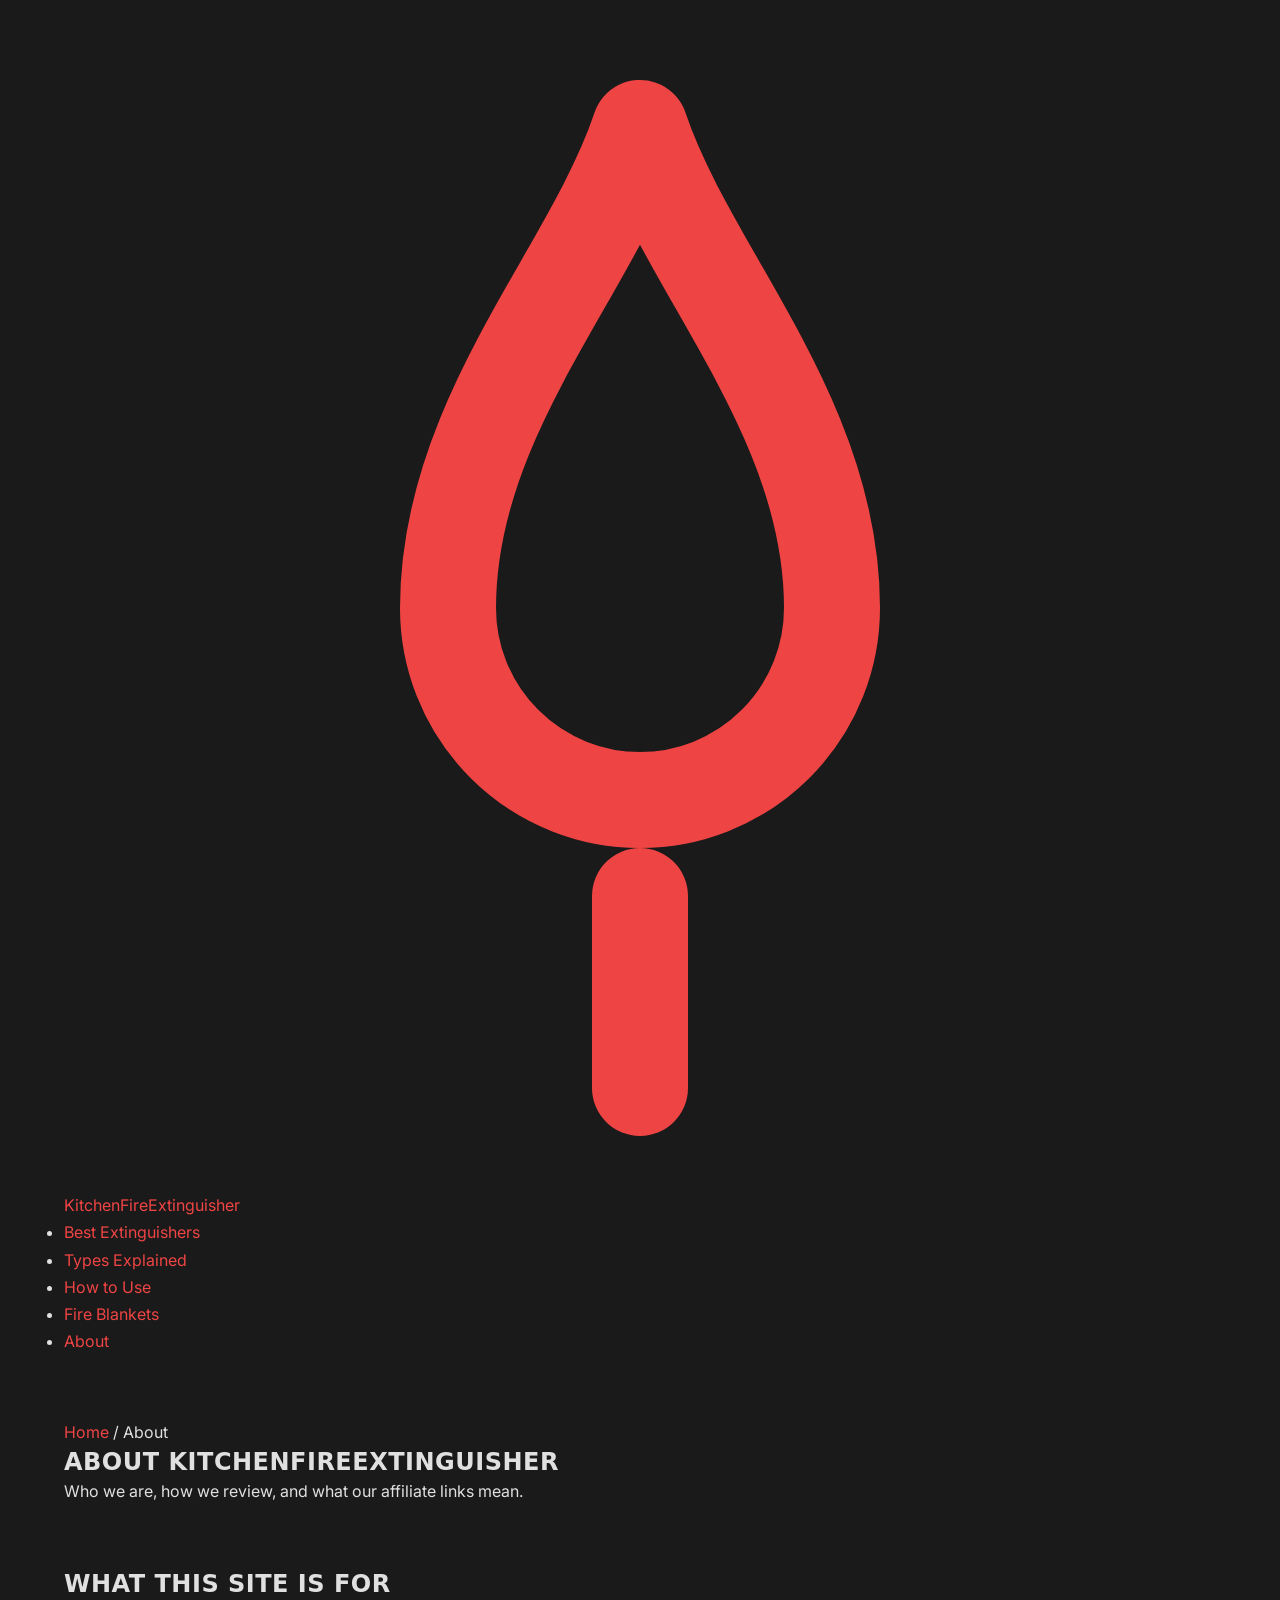
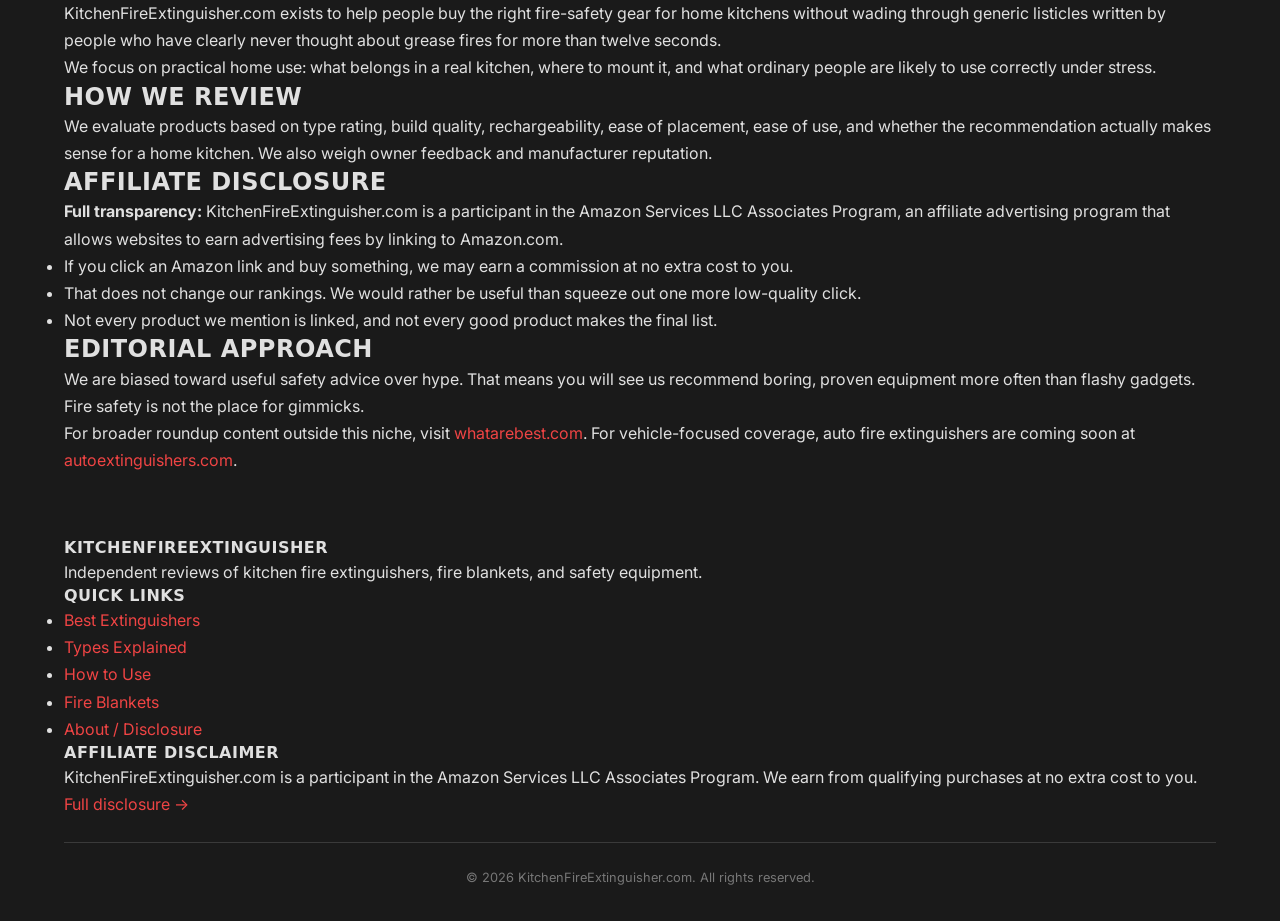
==== about.html @ 475eac33 "Initial site build" ====
<!DOCTYPE html>
<html lang="en">
<head>
  <meta charset="UTF-8">
  <meta name="viewport" content="width=device-width, initial-scale=1.0">
  <title>About KitchenFireExtinguisher</title>
  <meta name="description" content="About KitchenFireExtinguisher.com, how we review products, and our Amazon affiliate disclosure.">
  <meta name="robots" content="index, follow">
  <link rel="canonical" href="https://kitchenfireextinguisher.com/about.html">
  <meta property="og:title" content="About KitchenFireExtinguisher">
  <meta property="og:description" content="About KitchenFireExtinguisher.com, how we review products, and our Amazon affiliate disclosure.">
  <meta property="og:type" content="website">
  <meta property="og:url" content="https://kitchenfireextinguisher.com/about.html">
  <link rel="preconnect" href="https://fonts.googleapis.com">
  <link rel="preconnect" href="https://fonts.gstatic.com" crossorigin>
  <link href="https://fonts.googleapis.com/css2?family=DM+Sans:wght@500;700;800&family=Inter:wght@400;500;600;700&display=swap" rel="stylesheet">
  <link rel="stylesheet" href="css/style.css">
</head>
<body>
  <nav class="navbar" role="navigation" aria-label="Main navigation"><div class="container"><a href="/" class="navbar-brand"><svg xmlns="http://www.w3.org/2000/svg" viewBox="0 0 24 24" fill="none" stroke="currentColor" stroke-width="2" stroke-linecap="round" stroke-linejoin="round"><path d="M12 2c1 3 4 6 4 10a4 4 0 0 1-8 0c0-4 3-7 4-10z"/><path d="M12 22v-4"/></svg>KitchenFireExtinguisher</a><button class="nav-toggle" aria-label="Toggle navigation" aria-expanded="false"><svg xmlns="http://www.w3.org/2000/svg" fill="none" viewBox="0 0 24 24" stroke="currentColor" stroke-width="2"><path stroke-linecap="round" stroke-linejoin="round" d="M4 6h16M4 12h16M4 18h16"/></svg></button><ul class="nav-links"><li><a href="best-kitchen-fire-extinguishers.html">Best Extinguishers</a></li><li><a href="fire-extinguisher-types.html">Types Explained</a></li><li><a href="how-to-use-fire-extinguisher.html">How to Use</a></li><li><a href="best-fire-blankets.html">Fire Blankets</a></li><li><a href="about.html">About</a></li></ul></div></nav>
  <section class="page-hero"><div class="container"><div class="breadcrumb"><a href="/">Home</a> / About</div><h1>About KitchenFireExtinguisher</h1><p>Who we are, how we review, and what our affiliate links mean.</p></div></section>
  <section class="section"><div class="container"><div class="about-content"><h2>What this site is for</h2><p>KitchenFireExtinguisher.com exists to help people buy the right fire-safety gear for home kitchens without wading through generic listicles written by people who have clearly never thought about grease fires for more than twelve seconds.</p><p>We focus on practical home use: what belongs in a real kitchen, where to mount it, and what ordinary people are likely to use correctly under stress.</p><h2>How we review</h2><p>We evaluate products based on type rating, build quality, rechargeability, ease of placement, ease of use, and whether the recommendation actually makes sense for a home kitchen. We also weigh owner feedback and manufacturer reputation.</p><h2>Affiliate disclosure</h2><div class="disclosure-box"><strong>Full transparency:</strong> KitchenFireExtinguisher.com is a participant in the Amazon Services LLC Associates Program, an affiliate advertising program that allows websites to earn advertising fees by linking to Amazon.com.</div><ul><li>If you click an Amazon link and buy something, we may earn a commission at no extra cost to you.</li><li>That does not change our rankings. We would rather be useful than squeeze out one more low-quality click.</li><li>Not every product we mention is linked, and not every good product makes the final list.</li></ul><h2>Editorial approach</h2><p>We are biased toward useful safety advice over hype. That means you will see us recommend boring, proven equipment more often than flashy gadgets. Fire safety is not the place for gimmicks.</p><p>For broader roundup content outside this niche, visit <a href="https://whatarebest.com" target="_blank" rel="noopener">whatarebest.com</a>. For vehicle-focused coverage, auto fire extinguishers are coming soon at <a href="https://autoextinguishers.com" target="_blank" rel="noopener">autoextinguishers.com</a>.</p></div></div></section>
  <footer class="footer"><div class="container"><div class="footer-grid"><div><h4>KitchenFireExtinguisher</h4><p>Independent reviews of kitchen fire extinguishers, fire blankets, and safety equipment.</p></div><div><h4>Quick Links</h4><ul><li><a href="best-kitchen-fire-extinguishers.html">Best Extinguishers</a></li><li><a href="fire-extinguisher-types.html">Types Explained</a></li><li><a href="how-to-use-fire-extinguisher.html">How to Use</a></li><li><a href="best-fire-blankets.html">Fire Blankets</a></li><li><a href="about.html">About / Disclosure</a></li></ul></div><div><h4>Affiliate Disclaimer</h4><p>KitchenFireExtinguisher.com is a participant in the Amazon Services LLC Associates Program. We earn from qualifying purchases at no extra cost to you. <a href="about.html">Full disclosure →</a></p></div></div><div class="footer-bottom"><p>&copy; 2026 KitchenFireExtinguisher.com. All rights reserved.</p></div></div></footer>
  <script src="js/main.js"></script>
</body>
</html>
---- css/style.css ----
/* ===== RESET & BASE ===== */
*,*::before,*::after{box-sizing:border-box;margin:0;padding:0}
:root{--charcoal:#1a1a1a;--charcoal-light:#252525;--charcoal-mid:#333;--accent:#dc2626;--accent-dark:#b91c1c;--accent-light:#ef4444;--accent-yellow:#f59e0b;--text-primary:#e0e0e0;--text-secondary:#aaa;--text-muted:#777;--white:#fff;--border-color:#3a3a3a;--card-bg:#222;--font-main:'Inter',system-ui,-apple-system,sans-serif;--font-heading:'Oswald',system-ui,sans-serif;--max-width:1200px;--radius:6px}
html{scroll-behavior:smooth;font-size:16px}body{font-family:var(--font-main);background:var(--charcoal);color:var(--text-primary);line-height:1.7;-webkit-font-smoothing:antialiased}a{color:var(--accent-light);text-decoration:none;transition:color .2s}a:hover{color:var(--accent-yellow)}img{max-width:100%;height:auto;display:block}h1,h2,h3,h4,h5{font-family:var(--font-heading);text-transform:uppercase;letter-spacing:.5px;line-height:1.3}
.site-header{background:var(--charcoal-light);border-bottom:3px solid var(--accent);position:sticky;top:0;z-index:1000;backdrop-filter:blur(10px)}.header-inner{max-width:var(--max-width);margin:0 auto;padding:.8rem 1.5rem;display:flex;align-items:center;justify-content:space-between}.logo{font-family:var(--font-heading);font-size:1.5rem;color:var(--white);font-weight:700;letter-spacing:1px}.logo span{color:var(--accent)}.nav-toggle{display:none;background:none;border:none;color:var(--white);font-size:1.5rem;cursor:pointer}.main-nav ul{list-style:none;display:flex;gap:.3rem;flex-wrap:wrap}.main-nav a{display:block;padding:.4rem .7rem;color:var(--text-secondary);font-size:.85rem;font-weight:500;border-radius:var(--radius);transition:all .2s}.main-nav a:hover,.main-nav a.active{color:var(--white);background:var(--charcoal-mid)}
.hero{background:linear-gradient(135deg,var(--charcoal) 0%,#2a1010 50%,var(--charcoal-light) 100%);padding:4rem 1.5rem;text-align:center;border-bottom:3px solid var(--accent)}.hero h1{font-size:2.8rem;color:var(--white);margin-bottom:1rem}.hero h1 span{color:var(--accent)}.hero p{font-size:1.15rem;color:var(--text-secondary);max-width:760px;margin:0 auto 2rem}.hero-cta{display:inline-block;background:var(--accent);color:var(--white);padding:.8rem 2rem;border-radius:var(--radius);font-weight:600;font-size:1rem;transition:all .2s;text-transform:uppercase;letter-spacing:1px}.hero-cta:hover{background:var(--accent-dark);color:var(--white);transform:translateY(-2px);box-shadow:0 4px 15px rgba(220,38,38,.4)}
.container{max-width:var(--max-width);margin:0 auto;padding:2rem 1.5rem}.category-grid{display:grid;grid-template-columns:repeat(auto-fill,minmax(280px,1fr));gap:1.5rem;margin:2rem 0}.cat-card,.brand-section{background:var(--card-bg);border:1px solid var(--border-color);border-radius:var(--radius)}.cat-card{padding:1.8rem;text-align:center;transition:all .2s}.cat-card:hover{border-color:var(--accent);transform:translateY(-3px);box-shadow:0 8px 25px rgba(0,0,0,.3)}.cat-card .icon{font-size:2.5rem;margin-bottom:.8rem}.cat-card h3{font-size:1.1rem;color:var(--white);margin-bottom:.5rem}.cat-card p{font-size:.9rem;color:var(--text-secondary);margin-bottom:1rem}.cat-card a{color:var(--accent-light);font-weight:600;font-size:.9rem}.brand-section{padding:2rem;margin:2rem 0}
/* Article layout */
.content-grid{display:grid;grid-template-columns:1fr 300px;gap:2rem}.article-content{min-width:0}.sidebar{position:sticky;top:80px;align-self:start}.widget{background:var(--card-bg);border:1px solid var(--border-color);border-radius:var(--radius);padding:1.2rem;margin-bottom:1rem}.widget h4{font-family:var(--font-heading);color:var(--white);margin-bottom:.6rem;font-size:.95rem}.widget ul{list-style:none}.widget li{margin-bottom:.4rem}.widget a{font-size:.88rem}
.article-content h1{font-size:2rem;color:var(--white);margin-bottom:.5rem}.article-content .meta{font-size:.85rem;color:var(--text-muted);margin-bottom:2rem}.article-content h2{font-size:1.4rem;margin:2rem 0 .8rem;color:var(--white);border-bottom:1px solid var(--border-color);padding-bottom:.4rem}.article-content h3{font-size:1.15rem;margin:1.5rem 0 .5rem;color:var(--white)}.article-content p{margin-bottom:1rem;color:var(--text-secondary)}.article-content ul,.article-content ol{margin:0 0 1rem 1.5rem;color:var(--text-secondary)}.article-content li{margin-bottom:.4rem}
/* Product cards */
.product-card{background:var(--card-bg);border:1px solid var(--border-color);border-radius:var(--radius);padding:1.5rem;margin-bottom:1.5rem;transition:border-color .2s}.product-card:hover{border-color:var(--accent)}.product-card h3{font-size:1.2rem;color:var(--white);margin-bottom:.4rem}.rating{color:var(--accent-yellow);font-size:.9rem;margin-bottom:.5rem}.specs{font-size:.88rem;color:var(--text-muted);margin-bottom:.8rem;padding:.5rem;background:var(--charcoal);border-radius:var(--radius)}.pros-cons{display:grid;grid-template-columns:1fr 1fr;gap:1rem;margin:1rem 0}.pros h4{color:#22c55e;font-size:.9rem;margin-bottom:.4rem}.cons h4{color:var(--accent-light);font-size:.9rem;margin-bottom:.4rem}.pros ul,.cons ul{list-style:none;font-size:.85rem}.pros li::before{content:'✓ ';color:#22c55e}.cons li::before{content:'✗ ';color:var(--accent-light)}
.btn{display:inline-block;background:var(--accent);color:var(--white);padding:.6rem 1.5rem;border-radius:var(--radius);font-weight:600;font-size:.9rem;transition:all .2s;text-transform:uppercase;letter-spacing:.5px}.btn:hover{background:var(--accent-dark);color:var(--white);transform:translateY(-1px)}
.badge{display:inline-block;font-size:.7rem;font-weight:700;text-transform:uppercase;padding:.2rem .6rem;border-radius:4px;margin-bottom:.5rem}.badge-top{background:#22c55e;color:#fff}.badge-value{background:#3b82f6;color:#fff}.badge-popular{background:#f97316;color:#fff}
/* FAQ */
.faq{margin:2rem 0}.faq-item{background:var(--card-bg);border:1px solid var(--border-color);border-radius:var(--radius);margin-bottom:.8rem;padding:1.2rem}.faq-item h3{font-size:1rem;color:var(--white);margin-bottom:.5rem;text-transform:none;letter-spacing:0;font-family:var(--font-main)}.faq-item p{font-size:.9rem;color:var(--text-secondary);margin:0}
/* Footer */
.site-footer{background:var(--charcoal-light);border-top:3px solid var(--accent);padding:2rem 1.5rem;margin-top:3rem}.footer-inner{max-width:var(--max-width);margin:0 auto;display:grid;grid-template-columns:repeat(auto-fit,minmax(250px,1fr));gap:2rem}.footer-col h4{font-family:var(--font-heading);color:var(--white);margin-bottom:.8rem;font-size:.95rem}.footer-col p,.footer-col a{font-size:.85rem;color:var(--text-muted)}.footer-col ul{list-style:none}.footer-col li{margin-bottom:.4rem}.affiliate-disclosure{background:var(--charcoal);border:1px solid var(--border-color);border-radius:var(--radius);padding:1rem;margin-top:1.5rem;max-width:var(--max-width);margin-left:auto;margin-right:auto}.affiliate-disclosure p{font-size:.8rem;color:var(--text-muted);text-align:center}.footer-bottom{text-align:center;padding-top:1.5rem;margin-top:1.5rem;border-top:1px solid var(--border-color);max-width:var(--max-width);margin-left:auto;margin-right:auto}.footer-bottom p{font-size:.8rem;color:var(--text-muted)}.network-links{background:#1f0f0f;padding:1.2rem;text-align:center;font-size:.82rem;color:#888;border-top:1px solid #333}.network-links strong{color:#ccc}.network-links a{color:#aaa;margin:0 .5rem}
@media(max-width:768px){.nav-toggle{display:block}.main-nav{display:none;position:absolute;top:100%;left:0;right:0;background:var(--charcoal-light);border-bottom:3px solid var(--accent);padding:1rem}.main-nav.open{display:block}.main-nav ul{flex-direction:column;gap:0}.main-nav a{padding:.7rem 1rem;border-radius:0;border-bottom:1px solid var(--border-color)}.hero h1{font-size:1.8rem}.header-inner{position:relative}.category-grid{grid-template-columns:1fr}.content-grid{grid-template-columns:1fr}.sidebar{position:static}.pros-cons{grid-template-columns:1fr}}
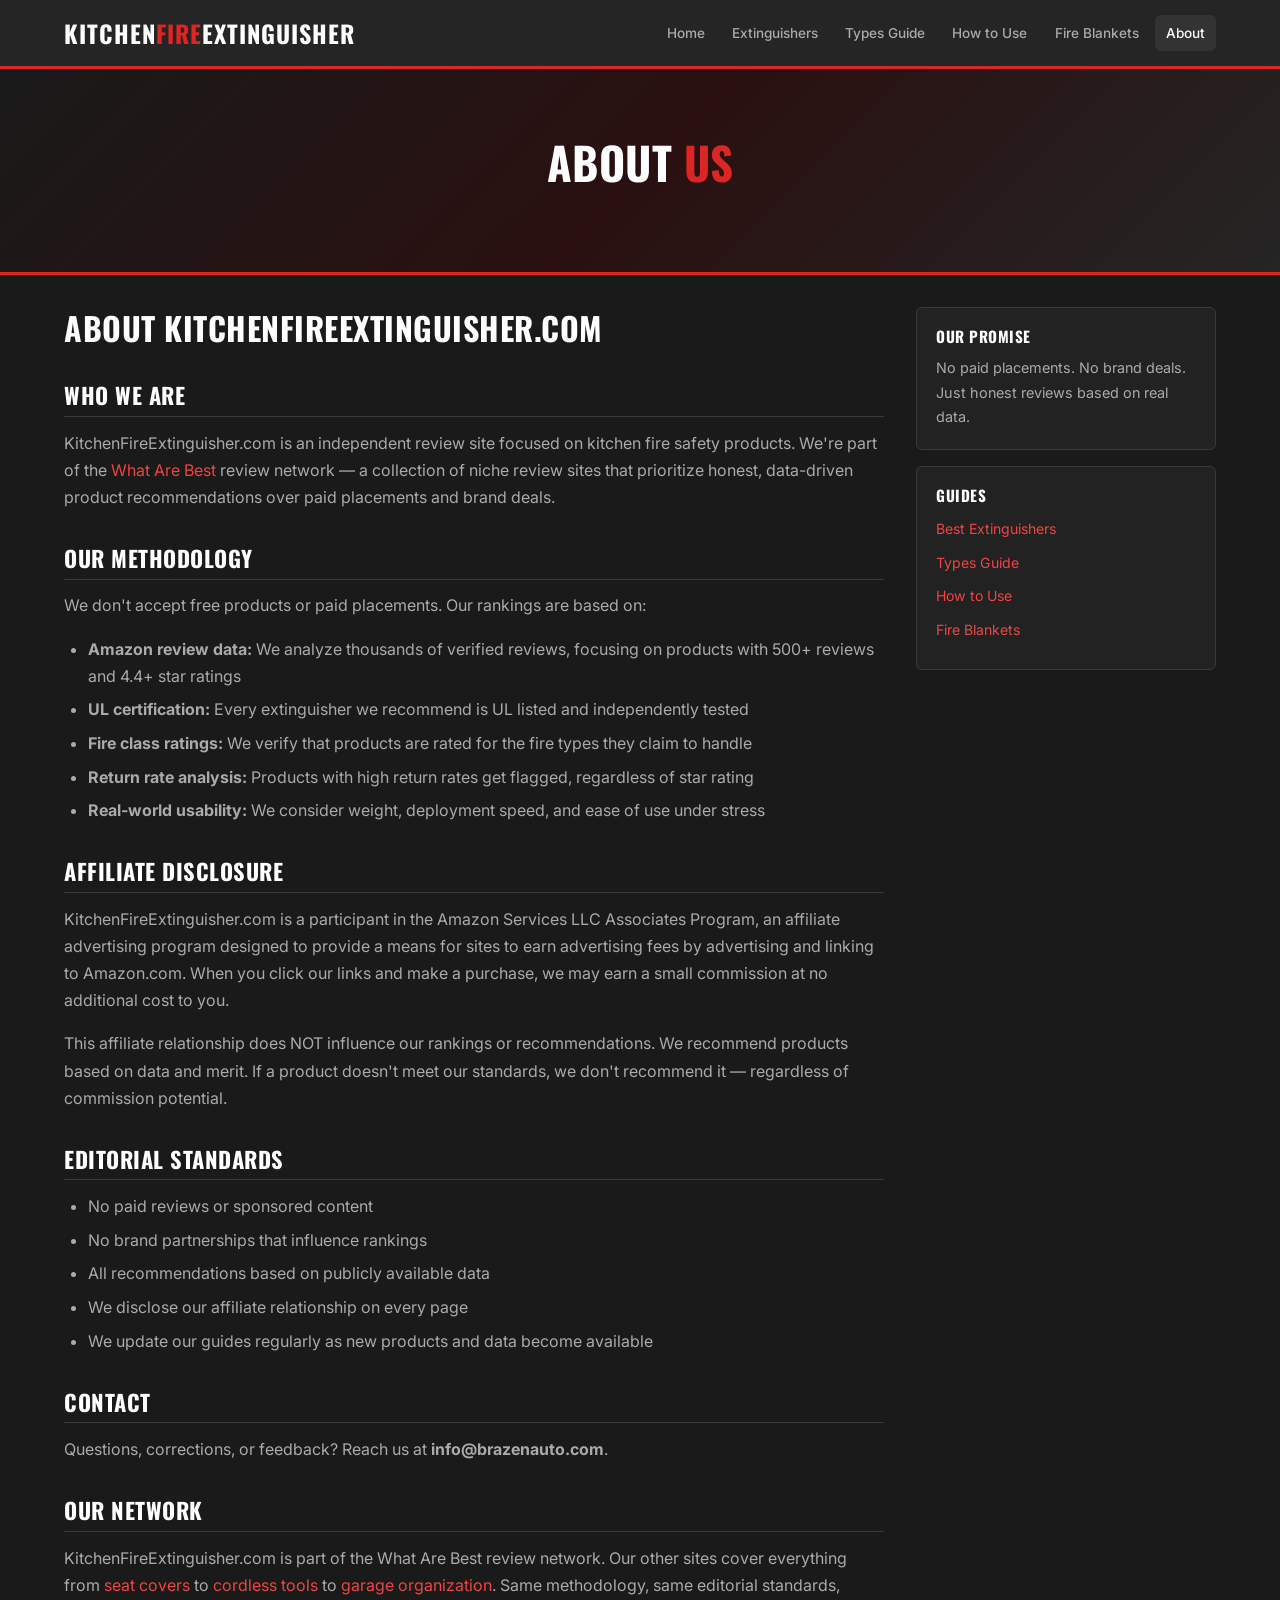
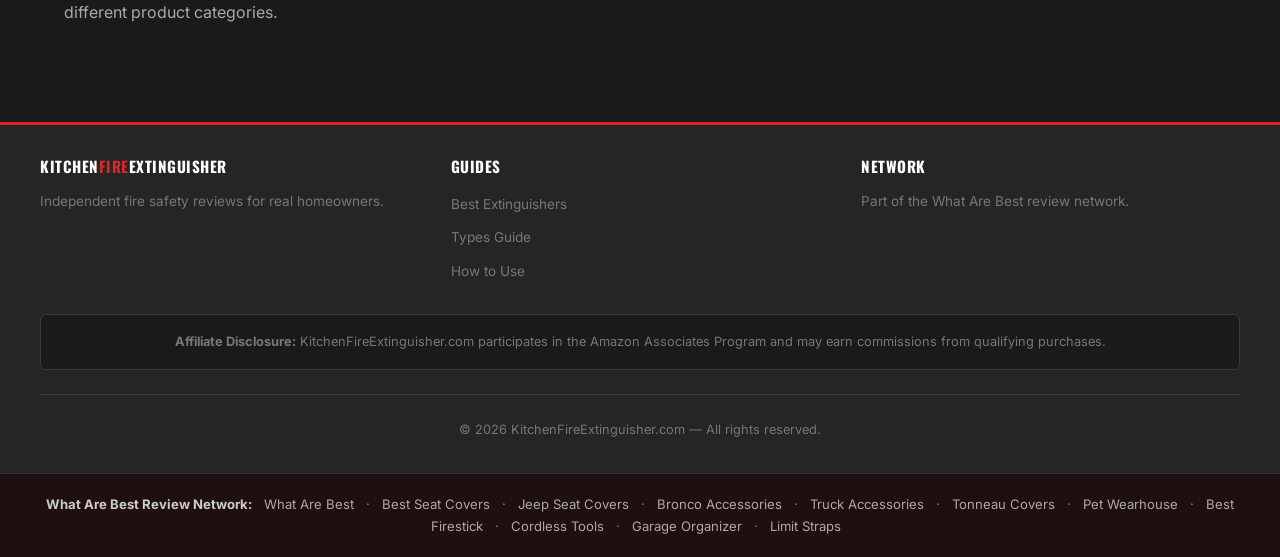
==== commit 5590dc46: "Refine content and SEO" ====
--- a/about.html
+++ b/about.html
@@ -1,26 +1,88 @@
 <!DOCTYPE html>
 <html lang="en">
 <head>
-  <meta charset="UTF-8">
-  <meta name="viewport" content="width=device-width, initial-scale=1.0">
-  <title>About KitchenFireExtinguisher</title>
-  <meta name="description" content="About KitchenFireExtinguisher.com, how we review products, and our Amazon affiliate disclosure.">
-  <meta name="robots" content="index, follow">
-  <link rel="canonical" href="https://kitchenfireextinguisher.com/about.html">
-  <meta property="og:title" content="About KitchenFireExtinguisher">
-  <meta property="og:description" content="About KitchenFireExtinguisher.com, how we review products, and our Amazon affiliate disclosure.">
-  <meta property="og:type" content="website">
-  <meta property="og:url" content="https://kitchenfireextinguisher.com/about.html">
-  <link rel="preconnect" href="https://fonts.googleapis.com">
-  <link rel="preconnect" href="https://fonts.gstatic.com" crossorigin>
-  <link href="https://fonts.googleapis.com/css2?family=DM+Sans:wght@500;700;800&family=Inter:wght@400;500;600;700&display=swap" rel="stylesheet">
-  <link rel="stylesheet" href="css/style.css">
+<meta charset="UTF-8">
+<meta name="viewport" content="width=device-width,initial-scale=1.0">
+<title>About — KitchenFireExtinguisher.com</title>
+<meta name="description" content="About KitchenFireExtinguisher.com — independent kitchen fire safety reviews. Learn about our review methodology, affiliate disclosure, and editorial standards.">
+<link rel="canonical" href="https://kitchenfireextinguisher.com/about.html">
+<link rel="preconnect" href="https://fonts.googleapis.com">
+<link href="https://fonts.googleapis.com/css2?family=Inter:wght@400;500;600;700&family=Oswald:wght@400;500;600;700&display=swap" rel="stylesheet">
+<link rel="stylesheet" href="css/style.css">
+<meta property="og:type" content="website">
+<meta property="og:title" content="About — KitchenFireExtinguisher.com">
+<meta property="og:url" content="https://kitchenfireextinguisher.com/about.html">
+<meta property="og:description" content="About KitchenFireExtinguisher.com — independent kitchen fire safety reviews.">
+<meta property="og:site_name" content="KitchenFireExtinguisher.com">
+<meta name="twitter:card" content="summary">
+<script type="application/ld+json">{"@context":"https://schema.org","@type":"AboutPage","name":"About KitchenFireExtinguisher.com","url":"https://kitchenfireextinguisher.com/about.html","publisher":{"@type":"Organization","name":"What Are Best"}}</script>
 </head>
 <body>
-  <nav class="navbar" role="navigation" aria-label="Main navigation"><div class="container"><a href="/" class="navbar-brand"><svg xmlns="http://www.w3.org/2000/svg" viewBox="0 0 24 24" fill="none" stroke="currentColor" stroke-width="2" stroke-linecap="round" stroke-linejoin="round"><path d="M12 2c1 3 4 6 4 10a4 4 0 0 1-8 0c0-4 3-7 4-10z"/><path d="M12 22v-4"/></svg>KitchenFireExtinguisher</a><button class="nav-toggle" aria-label="Toggle navigation" aria-expanded="false"><svg xmlns="http://www.w3.org/2000/svg" fill="none" viewBox="0 0 24 24" stroke="currentColor" stroke-width="2"><path stroke-linecap="round" stroke-linejoin="round" d="M4 6h16M4 12h16M4 18h16"/></svg></button><ul class="nav-links"><li><a href="best-kitchen-fire-extinguishers.html">Best Extinguishers</a></li><li><a href="fire-extinguisher-types.html">Types Explained</a></li><li><a href="how-to-use-fire-extinguisher.html">How to Use</a></li><li><a href="best-fire-blankets.html">Fire Blankets</a></li><li><a href="about.html">About</a></li></ul></div></nav>
-  <section class="page-hero"><div class="container"><div class="breadcrumb"><a href="/">Home</a> / About</div><h1>About KitchenFireExtinguisher</h1><p>Who we are, how we review, and what our affiliate links mean.</p></div></section>
-  <section class="section"><div class="container"><div class="about-content"><h2>What this site is for</h2><p>KitchenFireExtinguisher.com exists to help people buy the right fire-safety gear for home kitchens without wading through generic listicles written by people who have clearly never thought about grease fires for more than twelve seconds.</p><p>We focus on practical home use: what belongs in a real kitchen, where to mount it, and what ordinary people are likely to use correctly under stress.</p><h2>How we review</h2><p>We evaluate products based on type rating, build quality, rechargeability, ease of placement, ease of use, and whether the recommendation actually makes sense for a home kitchen. We also weigh owner feedback and manufacturer reputation.</p><h2>Affiliate disclosure</h2><div class="disclosure-box"><strong>Full transparency:</strong> KitchenFireExtinguisher.com is a participant in the Amazon Services LLC Associates Program, an affiliate advertising program that allows websites to earn advertising fees by linking to Amazon.com.</div><ul><li>If you click an Amazon link and buy something, we may earn a commission at no extra cost to you.</li><li>That does not change our rankings. We would rather be useful than squeeze out one more low-quality click.</li><li>Not every product we mention is linked, and not every good product makes the final list.</li></ul><h2>Editorial approach</h2><p>We are biased toward useful safety advice over hype. That means you will see us recommend boring, proven equipment more often than flashy gadgets. Fire safety is not the place for gimmicks.</p><p>For broader roundup content outside this niche, visit <a href="https://whatarebest.com" target="_blank" rel="noopener">whatarebest.com</a>. For vehicle-focused coverage, auto fire extinguishers are coming soon at <a href="https://autoextinguishers.com" target="_blank" rel="noopener">autoextinguishers.com</a>.</p></div></div></section>
-  <footer class="footer"><div class="container"><div class="footer-grid"><div><h4>KitchenFireExtinguisher</h4><p>Independent reviews of kitchen fire extinguishers, fire blankets, and safety equipment.</p></div><div><h4>Quick Links</h4><ul><li><a href="best-kitchen-fire-extinguishers.html">Best Extinguishers</a></li><li><a href="fire-extinguisher-types.html">Types Explained</a></li><li><a href="how-to-use-fire-extinguisher.html">How to Use</a></li><li><a href="best-fire-blankets.html">Fire Blankets</a></li><li><a href="about.html">About / Disclosure</a></li></ul></div><div><h4>Affiliate Disclaimer</h4><p>KitchenFireExtinguisher.com is a participant in the Amazon Services LLC Associates Program. We earn from qualifying purchases at no extra cost to you. <a href="about.html">Full disclosure →</a></p></div></div><div class="footer-bottom"><p>&copy; 2026 KitchenFireExtinguisher.com. All rights reserved.</p></div></div></footer>
-  <script src="js/main.js"></script>
+<header class="site-header">
+  <div class="header-inner">
+    <a href="index.html" class="logo">KITCHEN<span>FIRE</span>EXTINGUISHER</a>
+    <button class="nav-toggle" aria-label="Toggle navigation" aria-expanded="false">☰</button>
+    <nav class="main-nav" role="navigation"><ul><li><a href="index.html">Home</a></li><li><a href="best-kitchen-fire-extinguishers.html">Extinguishers</a></li><li><a href="fire-extinguisher-types.html">Types Guide</a></li><li><a href="how-to-use-fire-extinguisher.html">How to Use</a></li><li><a href="best-fire-blankets.html">Fire Blankets</a></li><li><a href="about.html">About</a></li></ul></nav>
+  </div>
+</header>
+<section class="hero">
+  <h1>About <span>Us</span></h1>
+</section>
+<div class="container">
+  <div class="content-grid">
+    <main class="article-content">
+
+<h1>About KitchenFireExtinguisher.com</h1>
+
+<h2>Who We Are</h2>
+<p>KitchenFireExtinguisher.com is an independent review site focused on kitchen fire safety products. We're part of the <a href="https://www.whatarebest.com" target="_blank" rel="noopener">What Are Best</a> review network — a collection of niche review sites that prioritize honest, data-driven product recommendations over paid placements and brand deals.</p>
+
+<h2>Our Methodology</h2>
+<p>We don't accept free products or paid placements. Our rankings are based on:</p>
+<ul>
+  <li><strong>Amazon review data:</strong> We analyze thousands of verified reviews, focusing on products with 500+ reviews and 4.4+ star ratings</li>
+  <li><strong>UL certification:</strong> Every extinguisher we recommend is UL listed and independently tested</li>
+  <li><strong>Fire class ratings:</strong> We verify that products are rated for the fire types they claim to handle</li>
+  <li><strong>Return rate analysis:</strong> Products with high return rates get flagged, regardless of star rating</li>
+  <li><strong>Real-world usability:</strong> We consider weight, deployment speed, and ease of use under stress</li>
+</ul>
+
+<h2>Affiliate Disclosure</h2>
+<p>KitchenFireExtinguisher.com is a participant in the Amazon Services LLC Associates Program, an affiliate advertising program designed to provide a means for sites to earn advertising fees by advertising and linking to Amazon.com. When you click our links and make a purchase, we may earn a small commission at no additional cost to you.</p>
+<p>This affiliate relationship does NOT influence our rankings or recommendations. We recommend products based on data and merit. If a product doesn't meet our standards, we don't recommend it — regardless of commission potential.</p>
+
+<h2>Editorial Standards</h2>
+<ul>
+  <li>No paid reviews or sponsored content</li>
+  <li>No brand partnerships that influence rankings</li>
+  <li>All recommendations based on publicly available data</li>
+  <li>We disclose our affiliate relationship on every page</li>
+  <li>We update our guides regularly as new products and data become available</li>
+</ul>
+
+<h2>Contact</h2>
+<p>Questions, corrections, or feedback? Reach us at <strong>info@brazenauto.com</strong>.</p>
+
+<h2>Our Network</h2>
+<p>KitchenFireExtinguisher.com is part of the What Are Best review network. Our other sites cover everything from <a href="https://bestseatcover.com">seat covers</a> to <a href="https://bestcordlesstools.com">cordless tools</a> to <a href="https://bestgarageorganizer.com">garage organization</a>. Same methodology, same editorial standards, different product categories.</p>
+
+</main>
+    <aside class="sidebar">
+      <div class="widget"><h4>Our Promise</h4><p style="font-size:.9rem;color:var(--text-secondary)">No paid placements. No brand deals. Just honest reviews based on real data.</p></div>
+      <div class="widget"><h4>Guides</h4><ul><li><a href="best-kitchen-fire-extinguishers.html">Best Extinguishers</a></li><li><a href="fire-extinguisher-types.html">Types Guide</a></li><li><a href="how-to-use-fire-extinguisher.html">How to Use</a></li><li><a href="best-fire-blankets.html">Fire Blankets</a></li></ul></div>
+    </aside>
+  </div>
+</div>
+<footer class="site-footer">
+  <div class="footer-inner">
+    <div class="footer-col"><h4>KITCHEN<span style="color:var(--accent)">FIRE</span>EXTINGUISHER</h4><p>Independent fire safety reviews for real homeowners.</p></div>
+    <div class="footer-col"><h4>Guides</h4><ul><li><a href="best-kitchen-fire-extinguishers.html">Best Extinguishers</a></li><li><a href="fire-extinguisher-types.html">Types Guide</a></li><li><a href="how-to-use-fire-extinguisher.html">How to Use</a></li></ul></div>
+    <div class="footer-col"><h4>Network</h4><p>Part of the <a href="https://www.whatarebest.com" target="_blank" rel="noopener">What Are Best</a> review network.</p></div>
+  </div>
+  <div class="affiliate-disclosure"><p><strong>Affiliate Disclosure:</strong> KitchenFireExtinguisher.com participates in the Amazon Associates Program and may earn commissions from qualifying purchases.</p></div>
+  <div class="footer-bottom"><p>&copy; 2026 KitchenFireExtinguisher.com — All rights reserved.</p></div>
+</footer>
+<div class="network-links"><strong>What Are Best Review Network:</strong> <a href="https://whatarebest.com">What Are Best</a> · <a href="https://bestseatcover.com">Best Seat Covers</a> · <a href="https://jeepseatcover.com">Jeep Seat Covers</a> · <a href="https://bestbroncoaccessories.com">Bronco Accessories</a> · <a href="https://besttruckaccessories.com">Truck Accessories</a> · <a href="https://besttonneaucovers.com">Tonneau Covers</a> · <a href="https://petwearhouse.com">Pet Wearhouse</a> · <a href="https://bestfirestick.com">Best Firestick</a> · <a href="https://bestcordlesstools.com">Cordless Tools</a> · <a href="https://bestgarageorganizer.com">Garage Organizer</a> · <a href="https://limitstraps.com">Limit Straps</a></div>
+<script src="js/main.js"></script>
 </body>
-</html>+</html>
